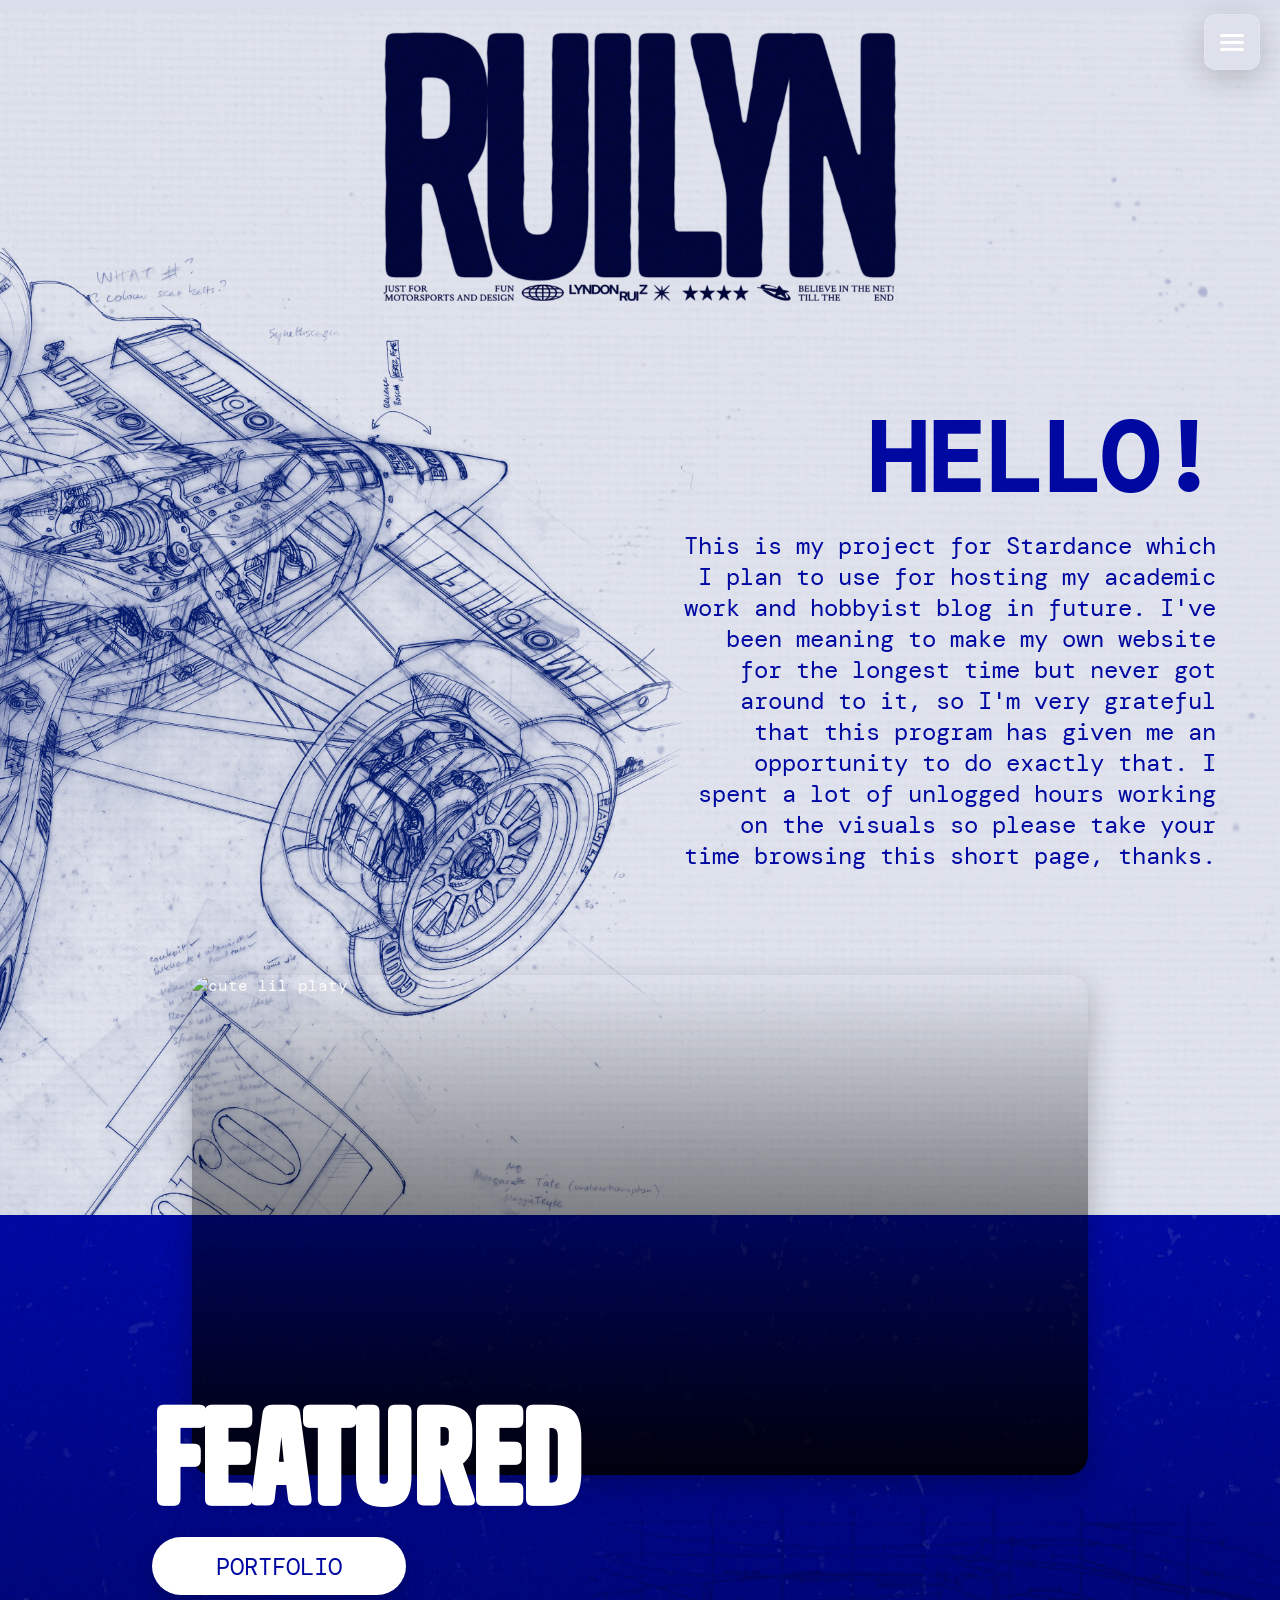
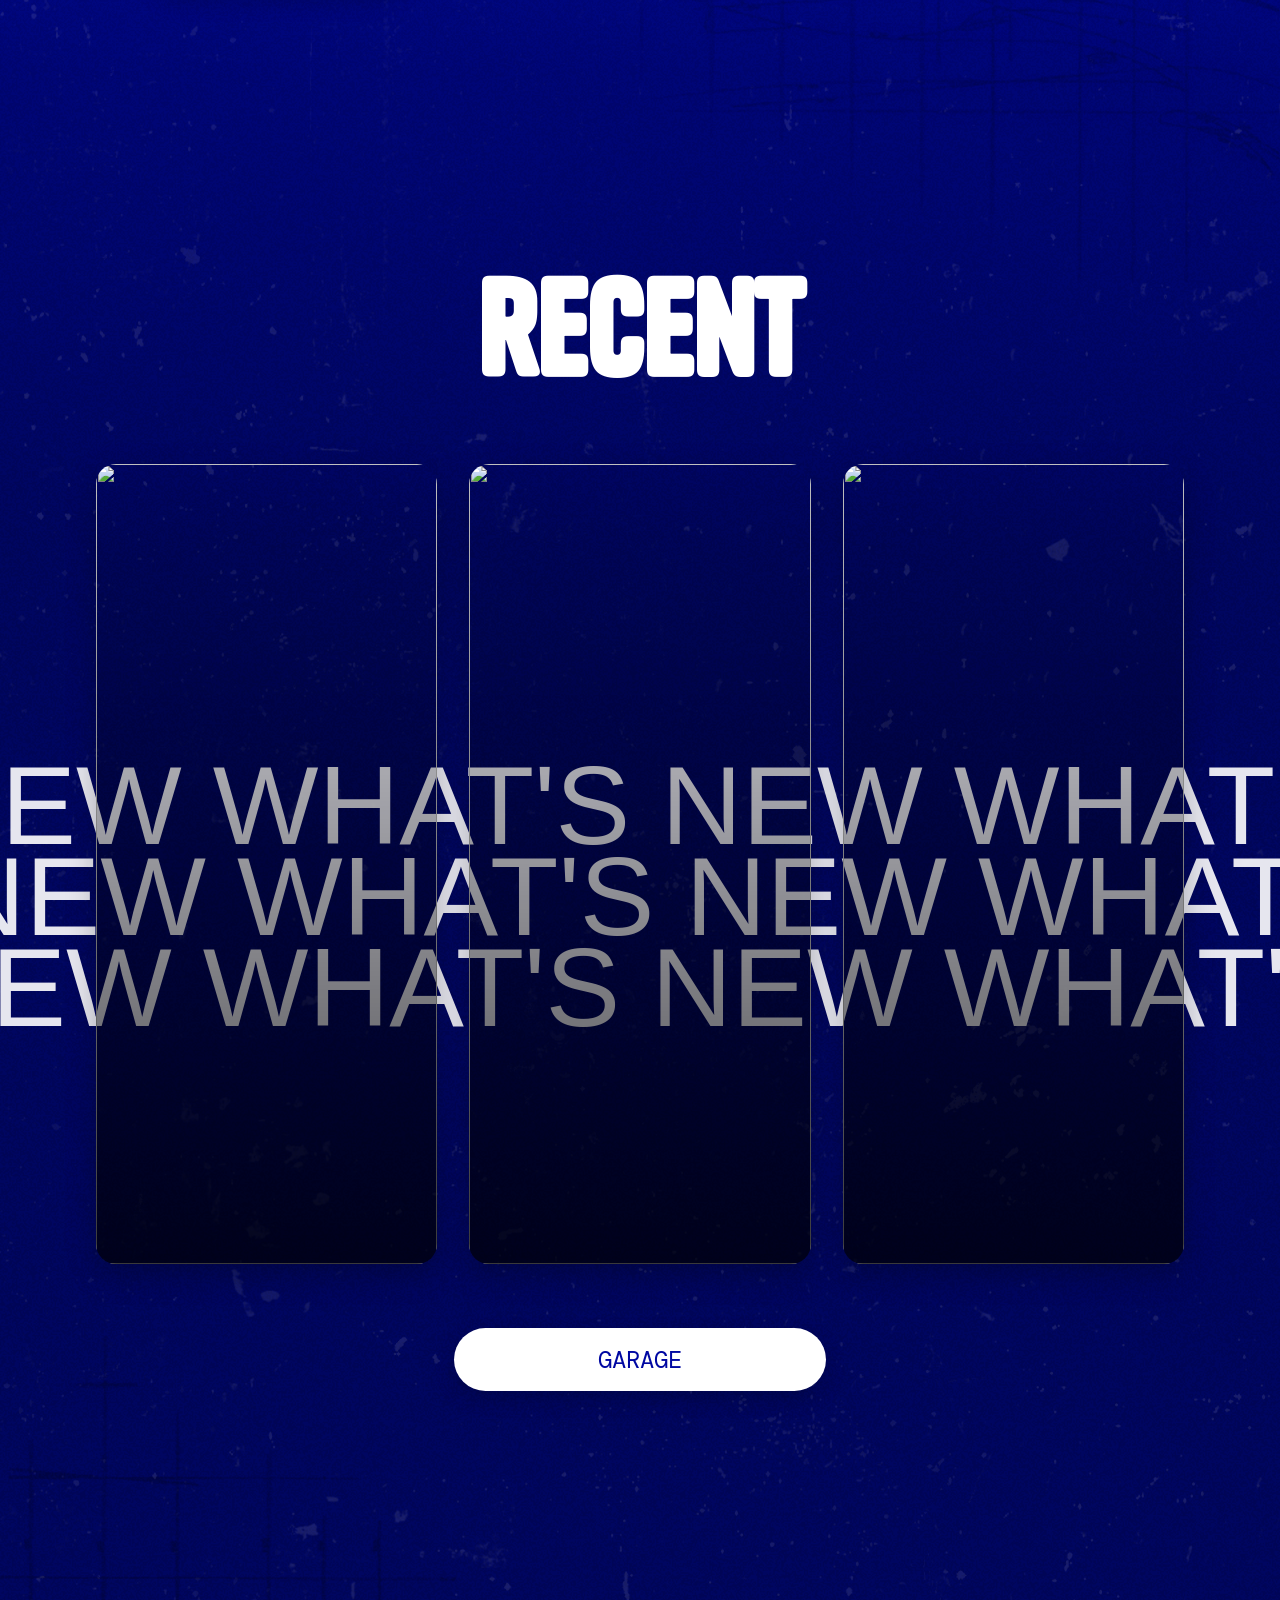
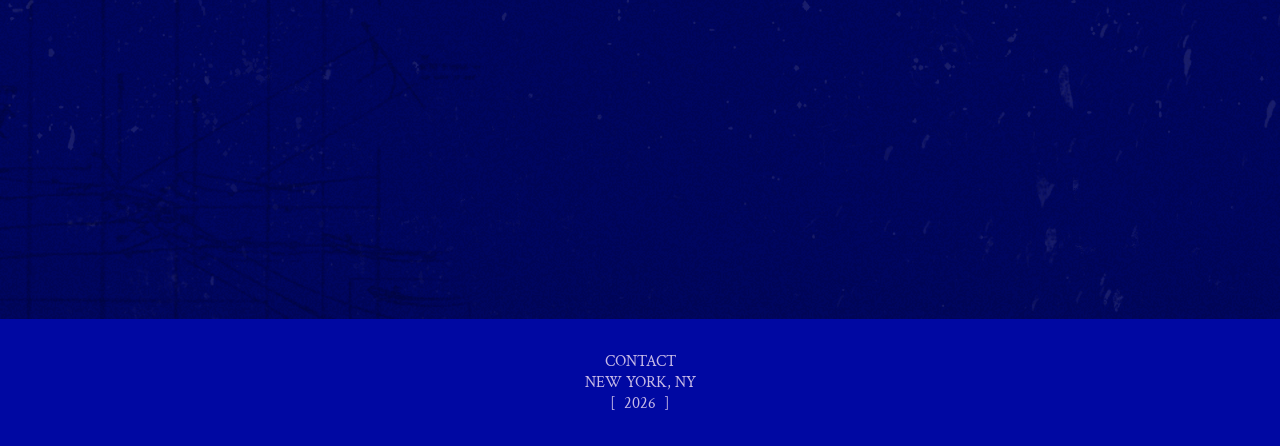
==== docs/index.html @ f03c23ba "renamed folder for deploy" ====
<!DOCTYPE html>
<html lang="eng">
<head>
    <meta charset="UTF-8">
    <meta name="viewport" content="width=device-width, initial-scale=1.0">
    <title>ruilyn</title>
    <link rel="stylesheet" href="css/styles.css">
</head>

<body>

    <header>
        <nav id="mobileMenu" class="mobile-menu">
            <a href="index.html">Home</a>
            <a href="pages/portfolio.html">Portfolio</a>
            <a href="pages/garage.html">Garage</a>
            <a href="pages/about.html">About Me</a>
        </nav>
            <button class="menu-button glass" id="menuBtn" aria-label="Open menu">
                <span></span>
                <span></span>
                <span></span>
            </button>
    </header>

<main>

    <section class="hero">
        <img src="images/logo.webp" class="logo">
        <img class="hero-art" src="images/hero-art.png">
        <div class="hero-text">
        <h2>HELLO!</h2>
        <p>This is my project for Stardance which I plan to use 
            for hosting my academic work and hobbyist blog in future.
            I've been meaning to make my own website for the longest
            time but never got around to it, so I'm very grateful that this program has given
            me an opportunity to do exactly that. I spent a lot
            of unlogged hours working on the visuals so please take your time browsing this short page, thanks.
            </p>
        </div>
    </section>
    
    <section class="content">

        <div class="content-inner">
    
            <section class="featured">
                <div class="featured-stack">
                <div class="image-wrapper">
                    <img src="https://assets.wwf.org.au/image/upload/v1674690824/website-media/news-blogs/platypus_naturepicturelibrary.jpg" alt="cute lil platy">
                    <h1>featured</h1>
                    <a href="pages/portfolio.html" class="featured-button button">PORTFOLIO</a>
                </div>
                </div>
            </section>

            <section class="blog-preview">
                <h1 class="blog-title">recent</h1>

                    <section class="scroll-text-band" aria-hidden="true">
                        <p class="scroll-row" style="--dir: -1; --offset: 0px;">
                            NEW WHAT'S NEW WHAT'S NEW WHAT'S NEW WHAT'S NEW
                            WHAT'S NEW WHAT'S NEW WHAT'S NEW WHAT'S NEW WHAT'S NEW
                            WHAT'S NEW WHAT'S NEW WHAT'S NEW WHAT'S NEW WHAT'S NEW
                        </p>
                        <p class="scroll-row" style="--dir: 1; --offset: -40px;">
                            WHAT'S NEW WHAT'S NEW WHAT'S NEW WHAT'S NEW WHAT'S NEW
                            WHAT'S NEW WHAT'S NEW WHAT'S NEW WHAT'S NEW WHAT'S NEW
                            WHAT'S NEW WHAT'S NEW WHAT'S NEW WHAT'S NEW WHAT'S NEW
                        </p>
                        <p class="scroll-row" style="--dir: -1; --offset: -10px;">
                            NEW WHAT'S NEW WHAT'S NEW WHAT'S NEW WHAT'S NEW
                            WHAT'S NEW WHAT'S NEW WHAT'S NEW WHAT'S NEW WHAT'S NEW
                            WHAT'S NEW WHAT'S NEW WHAT'S NEW WHAT'S NEW WHAT'S NEW
                        </p>
                    </section>

                <div class="blog-grid">
                    <div class="blog-card">
                        <img src="https://external-preview.redd.it/the-cutest-bunny-ever-v0-K79wB9y6FTucCH_G3UPUwYwG0-GNLL23GscggOwBTTk.jpeg?auto=webp&s=de1d626796770f38f88dc35085ad1b6b9e1d6243">
                    </div>

                    <div class="blog-card">
                        <img src="https://i.imgur.com/57Ngi.jpg">
                    </div>

                    <div class="blog-card">
                        <img src="https://listproducer.com/wp-content/uploads/2014/10/cute.jpg">
                    </div>
                </div>
                <a href="pages/garage.html" class="preview-button button">GARAGE</a>

            </section>
        </div>

    </section>

</main>

    <footer class="footer">
        <a href="mailto:ruilyn@proton.me">CONTACT</a><br>
        NEW YORK, NY<br>
        [&ensp;2026&ensp;]
    </footer>

</body>
<script src="js/script.js"></script>

</html>
---- docs/css/styles.css ----
*, *::before, *::after {
    box-sizing: border-box;
}

html, body {
    margin: 0;
    padding: 0;
    overflow-x: hidden;
}

@font-face {
    font-family: "CrimsonText";
    src: url("../fonts/CrimsonText-Regular.ttf") format("truetype")
}

@font-face {
    font-family: "Inter";
    src: url("../fonts/Inter_24pt-SemiBold.ttf") format("truetype")
}

@font-face {
    font-family: "Datatype";
    src: url("../fonts/Datatype-VariableFont_wdth,wght.ttf") format("truetype")
}

@font-face {
    font-family: "Tanker";
    src: url("../fonts/Tanker-Regular.ttf") format("truetype")
}

@font-face {
    font-family: "DMMono";
    src: url("../fonts/DMMono-Regular.ttf") format("truetype")
}

@font-face {
    font-family: "DMMono-M";
    src: url("../fonts/DMMono-Medium.ttf") format("truetype")
}

h1 {
    font-family: "Tanker", sans-serif;
}

h2 {
    font-family: "Datatype", sans-serif;
    color: white;
}

body {
    font-family: "DMMono", monospace;
}

.menu-button {
    position: fixed;
    top: 14px;
    right: 20px;
    z-index: 10;
    width: 56px;
    height: 56px;
    padding: 0;
    border: none;
    border-radius: 12px;
    display: grid;
    place-items: center;
    cursor: pointer;
    z-index: 11;
}

.menu-button { position: fixed; }
.menu-button span {
    position: absolute;
    width: 24px;
    height: 3px;
    background: #ffffff;
    border-radius: 999px;
    transition: transform 0.25s ease, opacity 0.2s ease;
    transform-origin: center;
    backface-visibility: hidden;
    -webkit-backface-visibility: hidden;
}

.mobile-menu {
    position: fixed;
    inset: 0;
    z-index: 10;
    display: flex;
    flex-direction: column;
    justify-content: center;
    align-items: center;
    gap: 1.5rem;
    opacity: 0;
    visibility: hidden;
    pointer-events: none;
    transform: translateY(-12px);
    transition: opacity 0.25s ease, transform 0.25s ease, visibility 0.25s;
    background: rgba(8, 10, 24, 0.72);
    backdrop-filter: blur(10px);
    -webkit-backdrop-filter: blur(10px);
    }

.mobile-menu.show {
    opacity: 1;
    visibility: visible;
    pointer-events: auto;
    transform: translateY(0);
}

.mobile-menu a {
    color: #fff;
    text-decoration: none;
    font-size: clamp(1.4rem, 3vw, 2.4rem);
    font-family: "DMMono-M", monospace;
    letter-spacing: 0.04em;
    z-index: 10;
}

.menu-button span:nth-child(1) { transform: translateY(-7px); }
.menu-button span:nth-child(2) { transform: translateY(0); }
.menu-button span:nth-child(3) { transform: translateY(7px); }

.menu-button.open span:nth-child(1) { transform: rotate(45deg); }
.menu-button.open span:nth-child(2) { opacity: 0; }
.menu-button.open span:nth-child(3) { transform: rotate(-45deg); }

.glass{
    background: linear-gradient(135deg, rgba(255, 255, 255, 0.04), rgba(255, 255, 255, 0));
    backdrop-filter: blur(8px);
    -webkit-backdrop-filter: blur(8px);
    border:1px solid rgba(255, 255, 255, 0.18);
    box-shadow: 0 8px 32px 0 rgba(0, 0, 0, 0.2);
}

.logo {
    display: block;
    width: 40rem;
    height: auto;
    margin: 0 auto;
    position: relative;
    z-index: 5;
}

.hero {
    min-height: 90vh;
    background: rgb(218, 222, 234);
    position: relative;
    z-index: 1;
    isolation: isolate;
    overflow: hidden;
    padding-bottom: 20rem
}

.hero-art {
    position: absolute;
    left: 0;
    bottom: 0;
    width: clamp(36rem, 58vw, 62rem);
    max-width: 55%;
    height: auto;
    z-index: 2;
}

.hero::before {
    content: "";
    top: 0;
    left: 0;
    width: 100%;
    height: 100%;
    background: url("../images/noise.webp") center / cover no-repeat;
    opacity: 0.07;
    position: absolute;
    pointer-events: none;
    z-index: 1;
}

.hero::after {
    content: "";
    top: 0;
    left: 0;
    width: 100%;
    height: 100%;
    background: url("../images/noise2.webp") center / cover no-repeat;
    opacity: 0.2;
    position: absolute;
    pointer-events: none;
    z-index: 1;
}

.hero-text {
    padding-right: 4rem;
    margin-top: 4rem;
    position: relative;
    text-align: right;
    width: 47%;
    margin-left: auto;
    z-index: 5;
}

.hero-text h2 {
    font-size: 6rem;
    font-family: "DMMono-M", monospace;
    color: #0008A2;
    margin-top: 0.5rem;
    margin-bottom: 0.5rem;
}

.hero-text p {
    font-size: 1.5rem;
    color: #0008A2;
    margin-top: 0;
}

main {
    position: relative;
    min-height: 100vh;
}

.content {
    z-index: 2;
    overflow: visible;
    position: relative;
}

.content-inner {
    background:
        url("../images/deco2.webp") right 0 top 15% / 700px no-repeat,
        url("../images/deco1.webp") left -20px bottom -20px / 500px no-repeat,
        linear-gradient(
        to bottom,
        rgb(0, 8, 162),
        #000572,
        rgb(0, 5, 91) 40%);
}

.content::before {
    content: "";
    position: absolute;
    inset: 0;
    background: url("../images/noise-s.webp") top left repeat;
    opacity: 0.1;
    mix-blend-mode: soft-light;
    pointer-events: none;
    z-index: 0
}

.content::after {
    content: "";
    position: absolute !important;
    inset: 0;
    background: url("../images/03.webp") top left repeat;
    opacity: 0.1;
    pointer-events: none;
    z-index: 0
}

.featured {
    padding: 15rem 0 0rem;
    display: flex;
    justify-content: center;
    color: white;
    position: relative;
    z-index: 2;
}

.featured-stack {
    top: -30rem;
    margin-bottom: -15rem;
    position: relative;
    width: 70%;
    display: flex;
    justify-content: center;
    align-items: center;
    overflow: visible;
}

.image-wrapper {
    overflow: visible;
    position: relative;
    width: 100%;
    z-index: 2;
}

.image-wrapper img {
    width: 100%;
    height: 500px;
    object-fit: cover;
    display: block;
    border-radius: 20px;
    box-shadow: 0px 10px 30px rgba(0, 0, 0, 0.25);
}

.image-wrapper::after {
    content: "";
    position: absolute;
    inset: 0;
    background: linear-gradient(to top, rgba(0,0,0,0.9), transparent);
    pointer-events: none;
    border-radius: 20px;
}

.image-wrapper h1 {
    position: absolute;
    bottom: -70px;
    left: -40px;
    margin: 0;
    font-size: 8rem;
    color: white;
    z-index: 2;
}

.featured-button {
    position: absolute;
    left: -40px;
    bottom: -120px;
    z-index: 3;
    padding: 0.85rem 4rem;
}

.button {
    display: inline-block;
    border-radius: 999px;
    background: rgb(255, 255, 255);
    color: rgb(0, 8, 162);
    text-decoration: none;
    font-family: "DMMono", sans-serif;
    font-size: 1.5rem;
    box-shadow: 0 8px 20px rgba(0,0,0,0.18);
}

.preview-button {
    margin-top: 4rem;
    text-align: center;
    padding: 1rem 9rem;
}

.scroll-text-band {
    --scroll-progress: 0;
    position: absolute;
    top: 39%;
    left: 50%;
    width: 160%;
    transform: translate(-50%, -50%);
    z-index: 1;
    overflow: hidden;
    display: grid;
    gap: 0.1rem;
    pointer-events: none;
}

.scroll-row {
    margin: 0;
    white-space: nowrap;
    font-family: "Datatype", sans-serif;
    font-size: 7rem ;
    line-height: 0.8;
    color: rgba(255, 255, 255, 0.9);
    transform: translateX(calc(var(--offset) + (var(--scroll-progress) * 160px * var(--dir))));
    will-change: transform;
}

.blog-preview {
    position: relative;
    padding-bottom: 33rem;
    text-align:center;
    color: white;
    z-index: 2;
}

.blog-title {
    font-size: 8rem;
    margin-bottom: 3rem;
}

.blog-grid {
    display: grid;
    grid-template-columns: repeat(3, 1fr);
    gap: 2rem;
    width: 85%;
    margin: 0 auto;
    position: relative;
    z-index: 2;
}

.blog-card {
    position: relative;
    border-radius: 20px;
    overflow: hidden;
    box-shadow: 0 10px 30px rgba(0,0,0,0.25);
}

.blog-card img {
    width: 100%;
    height: 800px;
    object-fit: cover;
    display: block;
}

.blog-card::after {
    content: "";
    position: absolute;
    inset: 0;
    background: linear-gradient(
        to top,
        rgba(0,0,0,0.7),
        rgba(0,0,0,0)
    );
    pointer-events: none;
}

.footer {
    padding: 2rem;
    background: rgb(0, 8, 162);
    font-family: "CrimsonText", serif;
    font-size: 1rem;
    color: rgb(198, 186, 230);
    text-align: center;
}

.footer a {
    color: inherit;
    text-decoration: none;
}
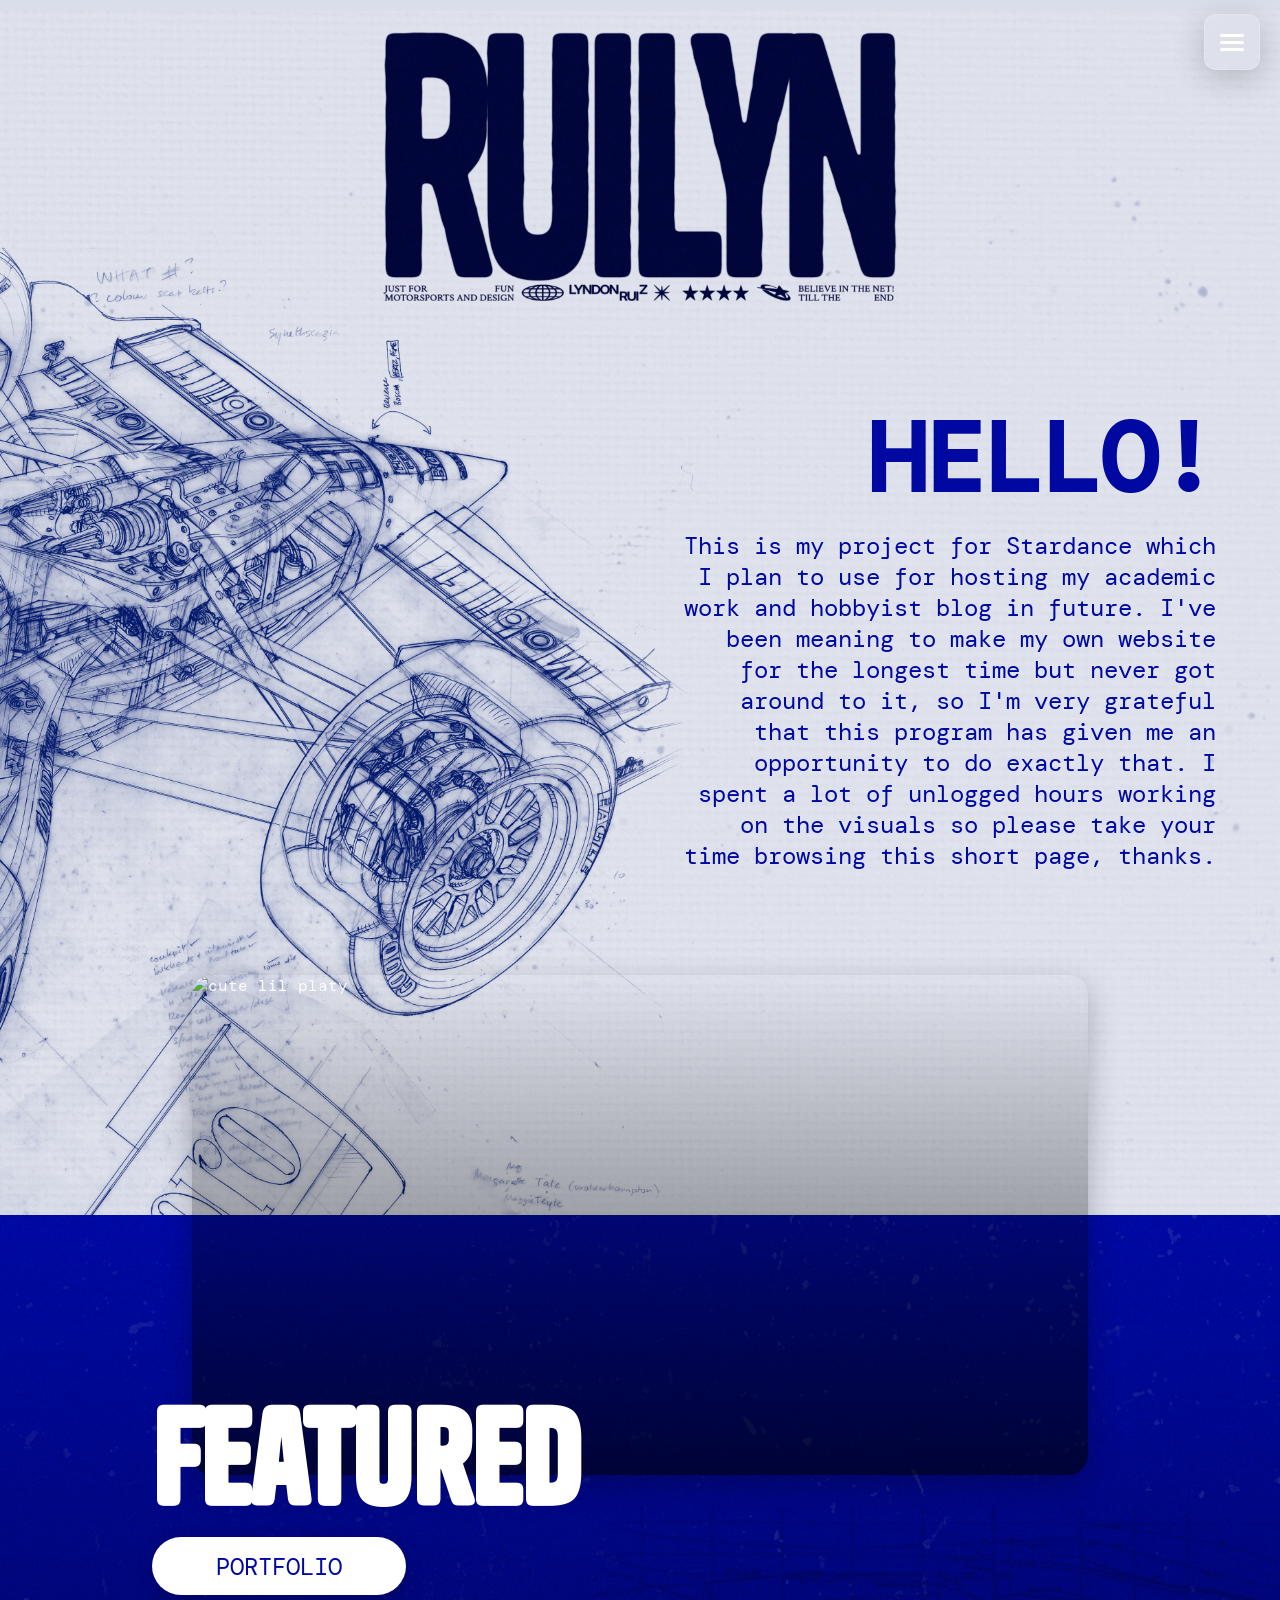
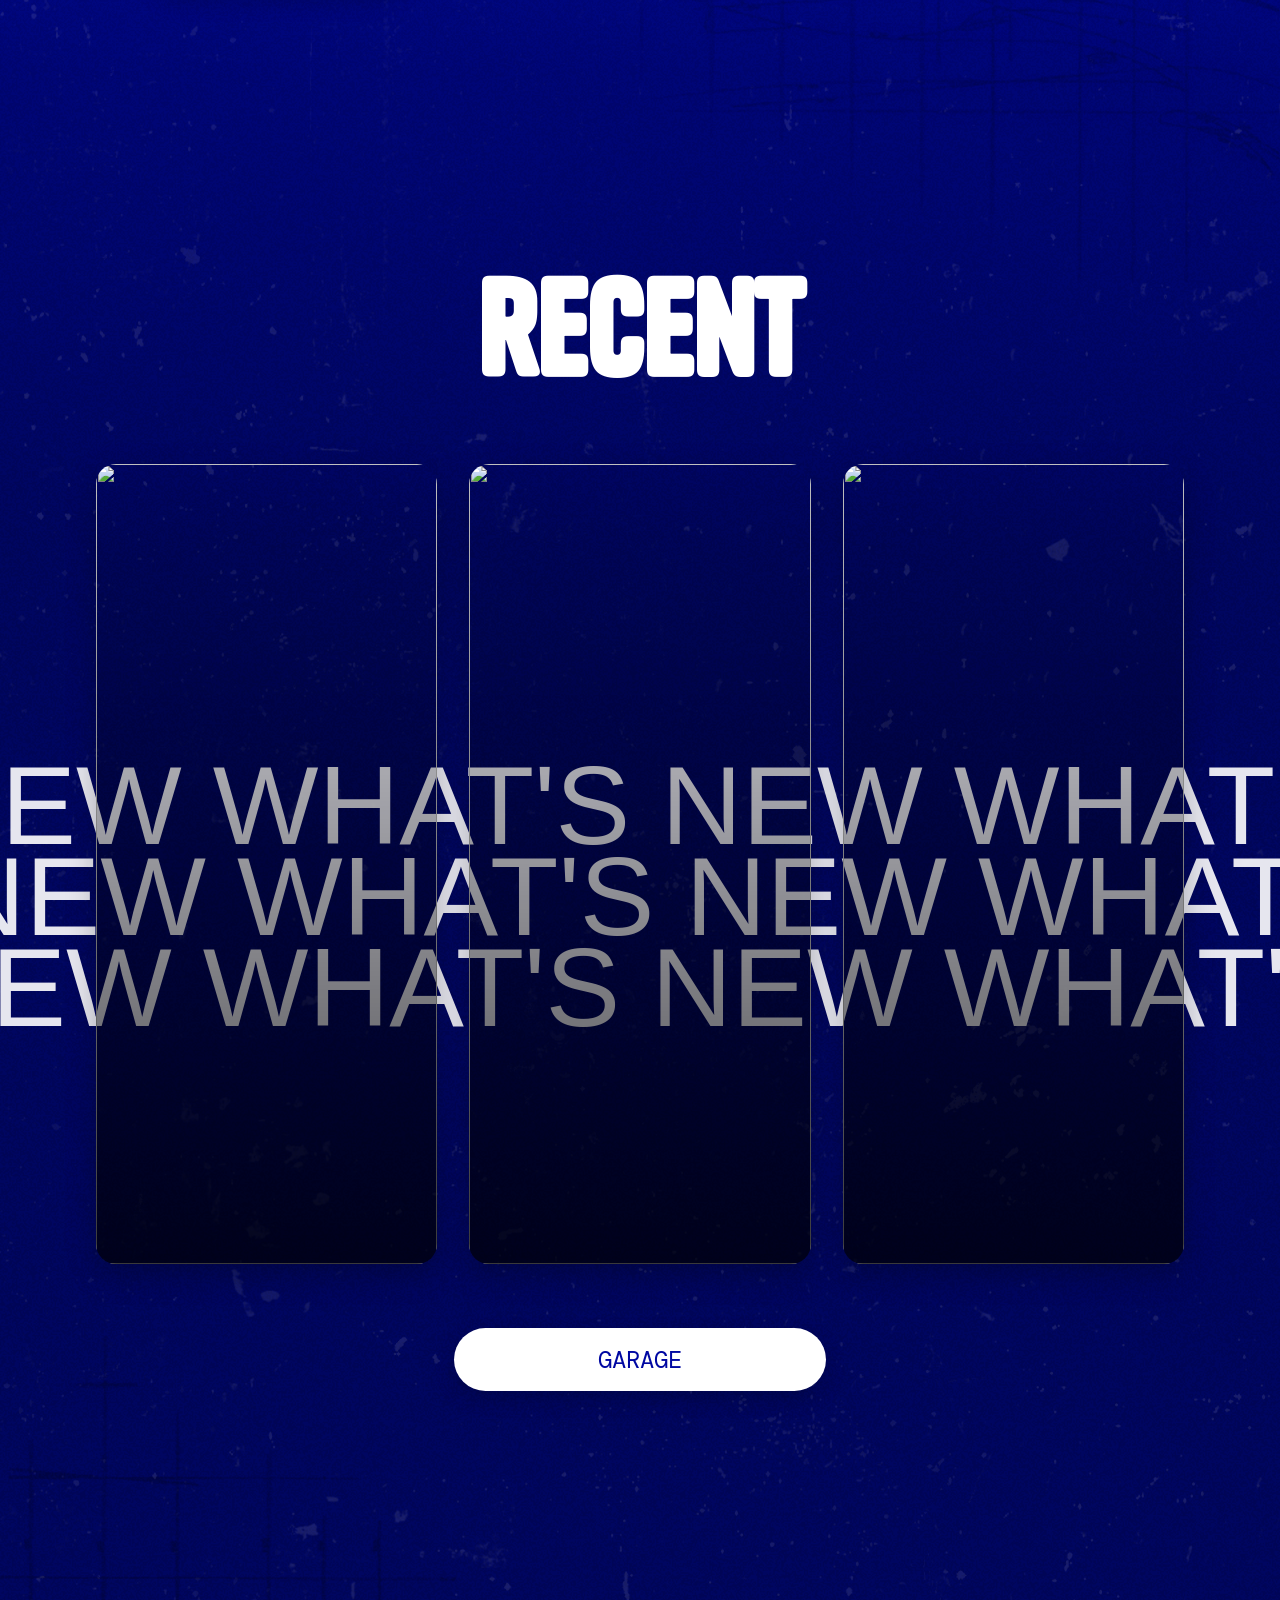
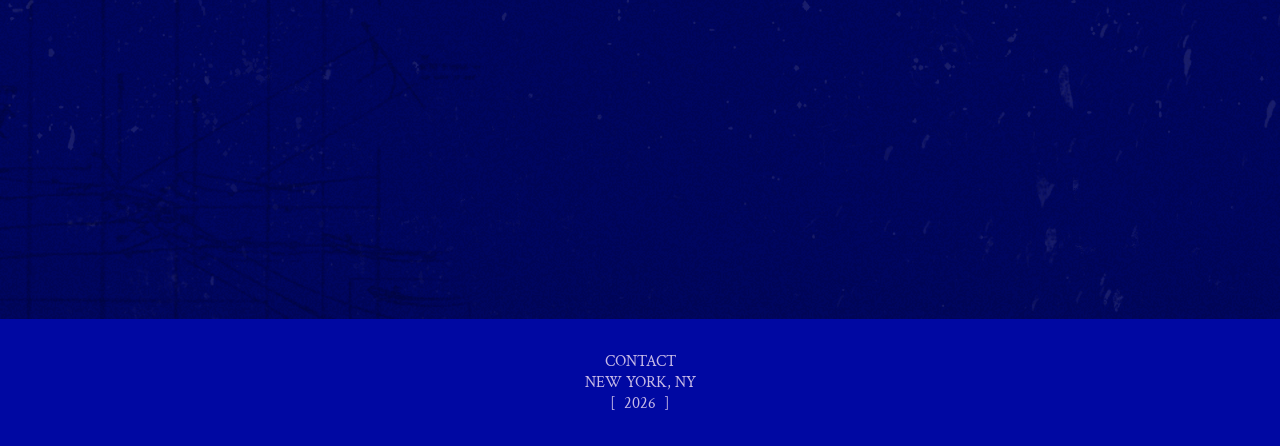
==== commit 87e51850: "img" ====
--- a/docs/index.html
+++ b/docs/index.html
@@ -47,7 +47,7 @@
             <section class="featured">
                 <div class="featured-stack">
                 <div class="image-wrapper">
-                    <img src="https://assets.wwf.org.au/image/upload/v1674690824/website-media/news-blogs/platypus_naturepicturelibrary.jpg" alt="cute lil platy">
+                    <img src="https://upload.wikimedia.org/wikipedia/commons/thumb/4/4d/2026_Chinese_GP_-_Racing_Bulls_-_Arvid_Lindblad_-_Qualifying.jpg/1920px-2026_Chinese_GP_-_Racing_Bulls_-_Arvid_Lindblad_-_Qualifying.jpg?_=20260318125447" alt="cute lil platy">
                     <h1>featured</h1>
                     <a href="pages/portfolio.html" class="featured-button button">PORTFOLIO</a>
                 </div>
--- a/docs/css/styles.css
+++ b/docs/css/styles.css
@@ -293,7 +293,7 @@
     content: "";
     position: absolute;
     inset: 0;
-    background: linear-gradient(to top, rgba(0,0,0,0.9), transparent);
+    background: linear-gradient(to top, rgba(0,0,0,0.6), transparent);
     pointer-events: none;
     border-radius: 20px;
 }
